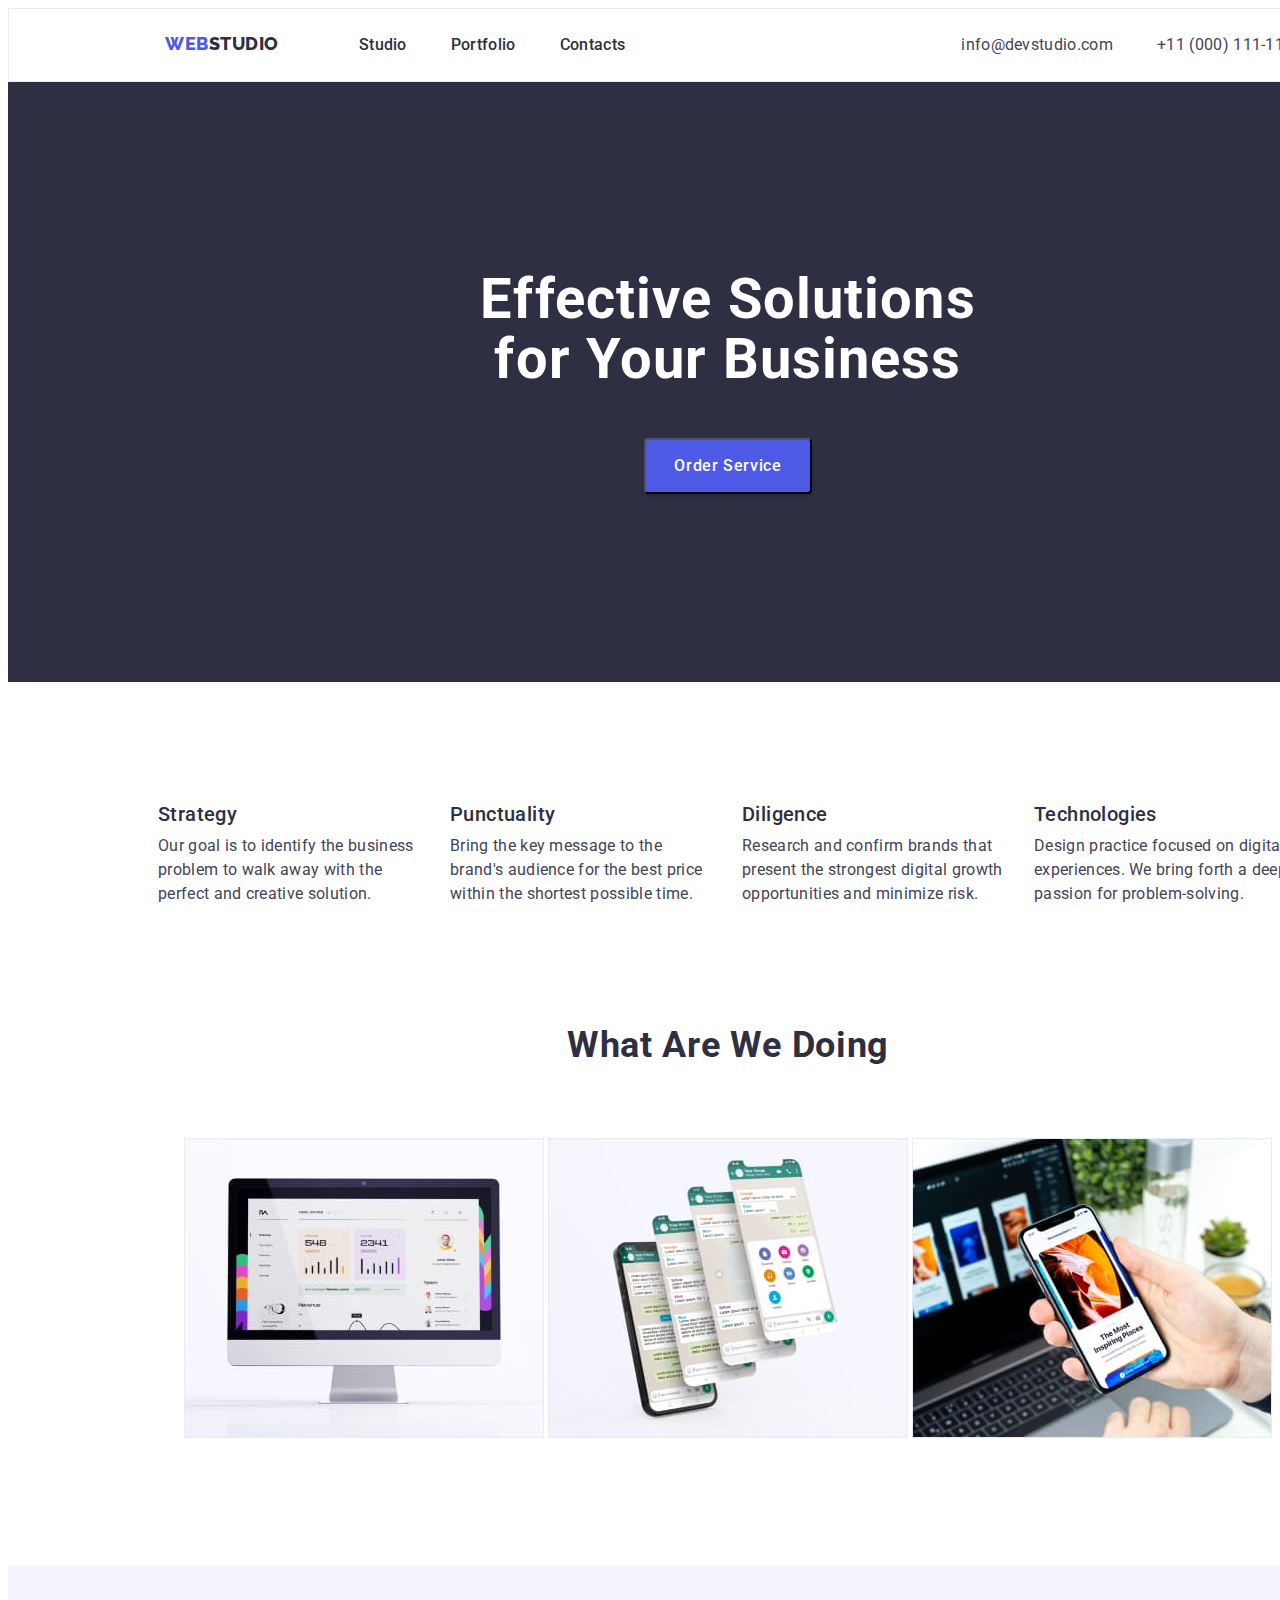
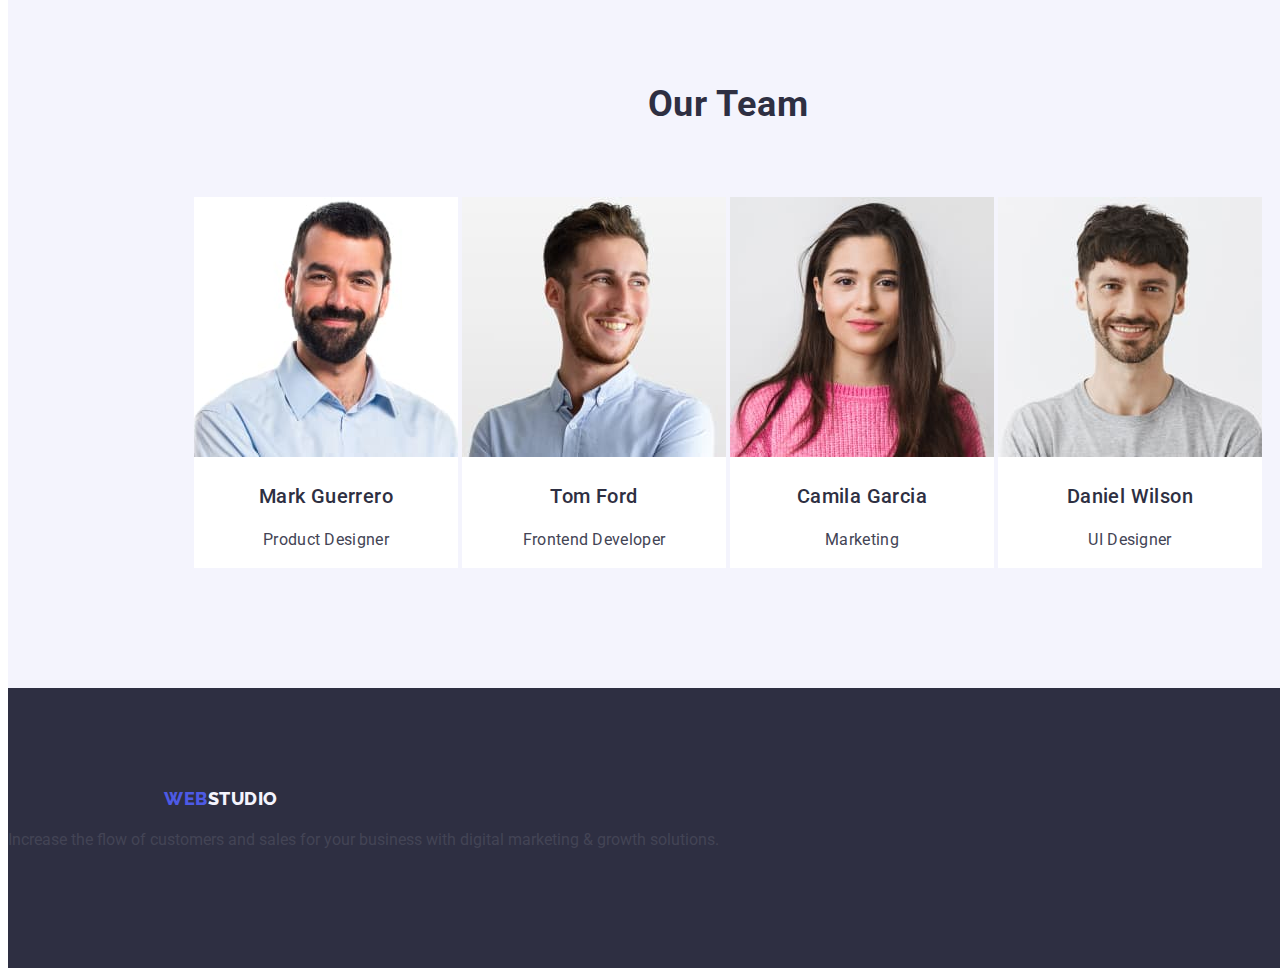
==== index.html @ de9bc17c "Initial commit" ====
<!DOCTYPE html>
<html lang="en">
  <head>
    <meta charset="UTF-8" />
    <meta http-equiv="X-UA-Compatible" content="IE=edge" />
    <meta name="viewport" content="width=device-width, initial-scale=1.0" />
    <title>Document</title>
    <link rel="stylesheet" href="./css/styles.css" />
    <link rel="preconnect" href="https://fonts.googleapis.com" />
    <link rel="preconnect" href="https://fonts.gstatic.com" crossorigin />
    <link
      href="https://fonts.googleapis.com/css2?family=Raleway:wght@800&display=swap"
      rel="stylesheet"
    />
    <link
      href="https://fonts.googleapis.com/css2?family=Roboto:wght@400;500;700;900&display=swap"
      rel="stylesheet"
    />
  </head>
  <body>
    <!-- Top line -->
    <header class="top-line">
      <nav class="navigation">
        <a href="./index.html" class="link logo"
          >Web<span class="logo-head">Studio</span></a
        >
        <ul class="site-links list">
          <li>
            <a href="./index.html" class="site-nav link">Studio</a>
          </li>
          <li>
            <a href="./portfolio.html" class="site-nav link">Portfolio</a>
          </li>
          <li><a href="" class="site-nav link">Contacts</a></li>
        </ul>
      </nav>
      <address class="contacts">
        <ul class="our-contacts list">
          <li class="our-mail">
            <a href="mailto:info@devstudio.com" class="link-cont link"
              >info@devstudio.com</a
            >
          </li>
          <li>
            <a href="tel:+110001111111" class="link-cont link"
              >+11 (000) 111-11-11</a
            >
          </li>
        </ul>
      </address>
    </header>
    <main>
      <!-- section 1 -->
      <section class="hero">
        <h1 class="hero-title">Effective Solutions for Your Business</h1>
        <button type="button" class="order-service button">
          Order Service
        </button>
      </section>

      <!-- section 2 -->
      <section class="section">
        <h2 class="section-title hide">Companiy qalities</h2>
        <ul class="list qalities">
          <li class="qality">
            <h3 class="qality-title">Strategy</h3>
            <p class="text-qalities">
              Our goal is to identify the business problem to walk away with the
              perfect and creative solution.
            </p>
          </li>
          <li class="qality">
            <h3 class="qality-title">Punctuality</h3>
            <p class="text-qalities">
              Bring the key message to the brand's audience for the best price
              within the shortest possible time.
            </p>
          </li>
          <li class="qality">
            <h3 class="qality-title">Diligence</h3>
            <p class="text-qalities">
              Research and confirm brands that present the strongest digital
              growth opportunities and minimize risk.
            </p>
          </li>
          <li class="qality">
            <h3 class="qality-title">Technologies</h3>
            <p class="text-qalities">
              Design practice focused on digital experiences. We bring forth a
              deep passion for problem-solving.
            </p>
          </li>
        </ul>
      </section>

      <!-- section 3 -->
      <section class="section">
        <h2 class="section-title">What are we doing</h2>
        <ul class="list">
          <li>
            <img
              src="./images/what-are-we-doing-monitor-image.jpg"
              alt="Some info 1"
              width="360"
            />
          </li>
          <li>
            <img
              src="./images/what-are-we-doing-app-image.jpg"
              alt="Some info 2"
              width="360"
            />
          </li>
          <li>
            <img
              src="./images/what-are-we-doing-devices-image.jpg"
              alt="Some info 3"
              width="360"
            />
          </li>
        </ul>
      </section>

      <!-- section 4 -->
      <section class="section team">
        <h2 class="section-title team-title">Our Team</h2>
        <ul class="list">
          <li class="team-list">
            <img
              src="./images/our-team-mark-guerrero.jpg"
              alt="Mark Guerrero"
              width="264"
              class="member-img"
            />
            <h3 class="member-title">Mark Guerrero</h3>
            <p class="member-desc">Product Designer</p>
          </li>
          <li class="team-list">
            <img
              src="./images/our-team-tom-ford.jpg"
              alt="Tom Ford"
              width="264"
              class="member-img"
            />
            <h3 class="member-title">Tom Ford</h3>
            <p class="member-desc">Frontend Developer</p>
          </li>
          <li class="team-list">
            <img
              src="./images/our-team-camila-garcia.jpg"
              alt="Camila Garcia"
              width="264"
              class="member-img"
            />
            <h3 class="member-title">Camila Garcia</h3>
            <p class="member-desc">Marketing</p>
          </li>
          <li class="team-list">
            <img
              src="./images/our-team-daniel-wilson.jpg"
              alt="Daniel Wilson"
              width="264"
              class="member-img"
            />
            <h3 class="member-title">Daniel Wilson</h3>
            <p class="member-desc">UI Designer</p>
          </li>
        </ul>
      </section>
    </main>

    <footer class="foot">
      <a href="./index.html" class="link logo"
        >Web<span class="logo-foot">Studio</span></a
      >
      <p class="foot-desc">
        Increase the flow of customers and sales for your business with digital
        marketing & growth solutions.
      </p>
    </footer>
  </body>
</html>
---- css/styles.css ----
:root{
    /* background */
    --bgc-main: #ffffff;
    --bgc-hero-footer: #2E2F42;
    --bgc-order-service: #4D5AE5;
    --bgc-team: #F4F4FD;
    --bgc-btn-cat: #F4F4FD;
    --bgc-btn-active: #404BBF;

    /* font-colors */
    --font-main: #434455;
    --font-logo: #4D5AE5;
    --font-nav: #2E2F42;
    --font-logo-head: #2E2F42;
    --font-logo-foot: #F4F4FD;
    --font-white: #FFFFFF;
    --font-btn-cat: #4D5AE5;

    --border-color:#E7E9FC;
}
body{
    background-color: var(--bgc-main);
    color: var(--font-main);
    font-family: 'Roboto', sans-serif;
    width: 1440px;
    line-height: 1.5;
}
.list {
    margin: 0;
    padding: 0;;
    list-style-type: none;
    display: inline-block;
}
.list > li{
    display: inline-block;
}

.navigation, .contacts{
    display: inline-block;
}
.contacts{
    font-style: normal;
    margin: 0 0 0 292px;
}

/* SITE LINKS */
.site-links{
    padding: 0;
}
.link{
    text-decoration: none;
}
.site-nav{
    color: var(--font-nav);
    font-weight: 500;
    font-size: 16px;
    letter-spacing: 0.02em;
    margin: 0 40px 0 0;
}

.site-nav:hover, .site-nav:focus{
    color: var(--bgc-btn-active);
    text-decoration: underline;
}

.our-contacts{
    padding: 0;
}

.link-cont{
    color: var(--font-main);
    font-size: 16px;
    letter-spacing: 0.02em;
}

.link-cont:hover, .link-cont:focus{
    color: var(--bgc-btn-active);
}
.our-mail{
    margin-right: 40px;
}
/* Sections */

.hero{
    background-color: var(--bgc-hero-footer);
    text-align: center;
    height: 600px;
}
.hero-title{
    margin: auto;
    padding: 188px 0 0 0;
    color: var(--font-white);
    font-weight: 700;
    font-size: 56px;
    line-height: 1.07;
    text-align: center;
    letter-spacing: 0.02em;
    width: 540px;
}

.button{
    cursor: pointer;
    border-radius: 4px;
}

.order-service{
    margin: 48px 0 0 0;
    width: 168px;
    height: 56px;
    color: var(--font-white);
    font-family: 'Roboto', sans-serif;
    font-weight: 500;
    font-size: 16px;
    line-height: 1.5;
    letter-spacing: 0.04em;
    background: var(--bgc-order-service);
    box-shadow: 0px 4px 4px rgba(0, 0, 0, 0.15);
    cursor: pointer;
}

.order-service:hover,
.order-service:focus{
    background: var(--bgc-btn-active);
}

.section{
    align-items: center;
    text-align: center;
    margin-top: 120px;
}
.section-title{
    color: var(--font-nav);
    font-weight: 700;
    font-size: 36px;
    line-height: 1.11;
    text-align: center;
    letter-spacing: 0.02em;
    text-transform: capitalize;
    margin: 0 0 72px 0;
}
.qalities {
    padding: 0;
    margin: 0;
    width: 1128;
}

.qality {
    text-align: left;
    width: 264px;
    margin: 0;
    padding: 0;
    padding-right: 24px;
}
.qality:last-child{
    padding-right: 0;
    margin-right: 0;
}
.qality-title{
    margin: 0;
    font-weight: 500;
    font-size: 20px;
    line-height: 1.2;
    letter-spacing: 0.02em;
    color: var(--font-nav);
}
.text-qalities{
    margin: 8px 0 0 0;
    padding: 0;
    font-size: 16px;
    line-height: 24px;
    letter-spacing: 0.02em;
}


/* Logo */
.logo{
    margin: 24px 76px 24px 156px;
    padding: 0;
    text-transform: uppercase;
    font-family: 'Raleway', sans-serif;
    font-weight: 800;
    font-size: 18px;
    line-height: 1.17;
    letter-spacing: 0.03em;
    color: var(--font-logo);
}
.logo-head{
    color: var(--font-logo-head);
}
.logo-foot{
    color: var(--font-logo-foot);
}

.top-line{
    border: 1px solid var(--border-color);
    padding: 24px 0 24px 0;
}

/* Members */
.team{
    background-color: var(--bgc-team);
    padding: 0 0 120px 0;
}
.team-title{
    padding-top: 120px;
}
.team-list{
    background-color: var(--font-white);
}

.member-title{
    font-weight: 500;
    font-size: 20px;
    line-height: 1.2;
    text-align: center;
    letter-spacing: 0.02em;
    color: var(--font-nav);
}
.member-desc{
    font-size: 16px;
    text-align: center;
    letter-spacing: 0.02em;
}

/* footer */

.foot {
    padding: 100px 0 100px 0;
    background-color: var(--bgc-hero-footer);
}

.foot > .logo
{
    margin-top: 100px;
}
.foot-text{
    margin: 16px 0 0 156px;
    width: 264px;
    font-size: 16px;
    letter-spacing: 0.02em;
    color: var(--font-logo-foot);
}


/* FOR Hiden */
.hide {
    font-weight: 500;
    font-size: 20px;
    line-height: 1.2;
    letter-spacing: 0.02em;
    color: var(--font-nav);
    height: 0px;
    margin: 0;
    padding: 0;
    visibility: hidden;
}


/* PAGE PORTFOLIO */
.filters{
    margin-top: 96px;
}

.applications{
    margin-top: 72px;
}
.cat-button {
    font-family: "Roboto", sans-serif;
    font-weight: 500;
    font-size: 16px;
    line-height: 1.5;
    letter-spacing: 0.04em;
    color: var(--font-btn-cat);
    background: var(--bgc-btn-cat);
    padding: 12px 24px 12px 24px;
    border: 1px solid var(--border-color);
}
.cat-button:hover,
.cat-button:focus,
.cat-button:active {
    color: var(--font-white);
    background: var(--bgc-btn-active);
    box-shadow: 0px 3px 1px rgba(0, 0, 0, 0.1), 0px 2px 1px rgba(0, 0, 0, 0.08), 0px 2px 2px rgba(0, 0, 0, 0.12);
}

.app-title {
    color: var(--font-nav);
    font-weight: 500;
    font-size: 20px;
    line-height: 1.2;
    padding: 32px 0 0 16px;
    letter-spacing: 0.02em;
    margin: 0;
}

.app-text {
    color: var(--font-main);
    padding: 8px 0 32px 16px;
    margin: 0;
    font-size: 16px;
    line-height: 1.5;
    letter-spacing: 0.02em;
}

.app-list {
    padding: 0;
    margin: 0 24px 48px 0;
    text-align: left;
    border: 1px solid var(--border-color);
}

.app-list:nth-child(3n) {
    margin-right: 0;
}

.filter-list {
    margin-right: 24px;
}

.filter-list:last-child {
    margin-right: 0;
}
/* 







} */
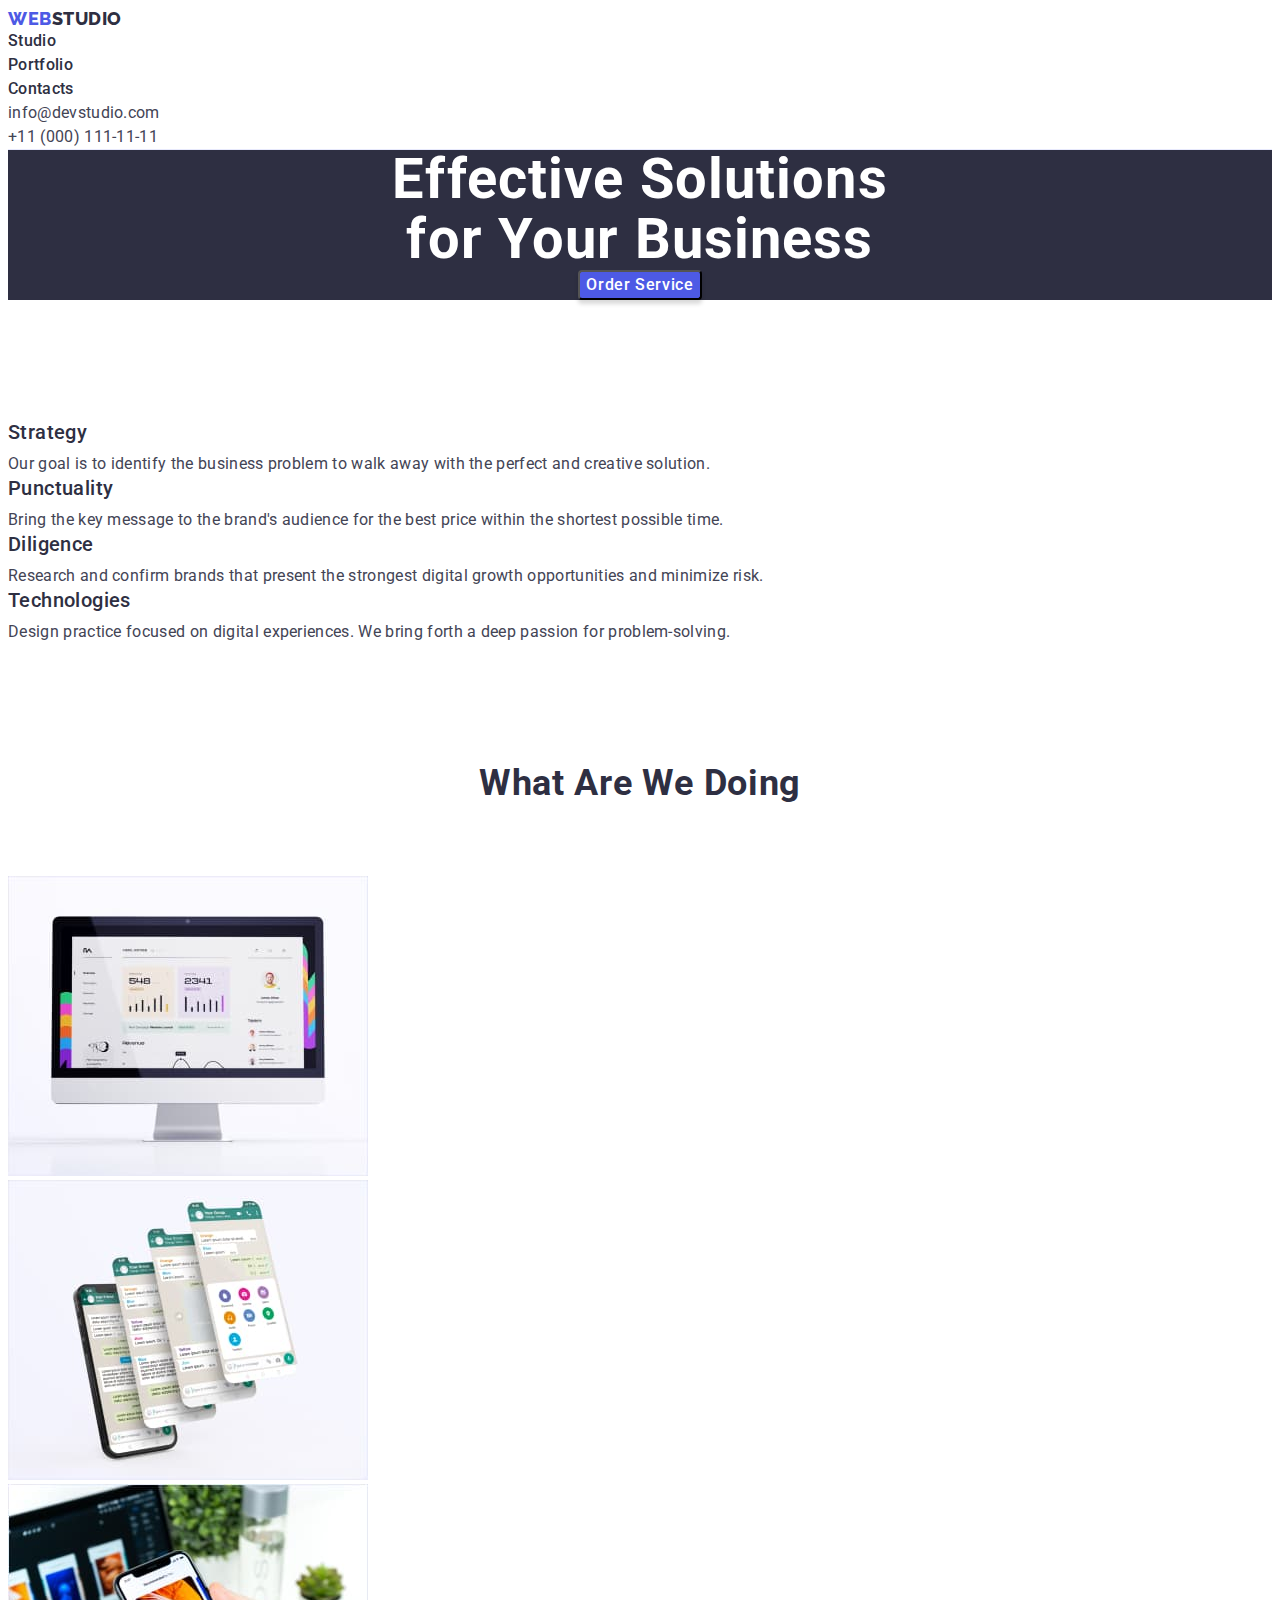
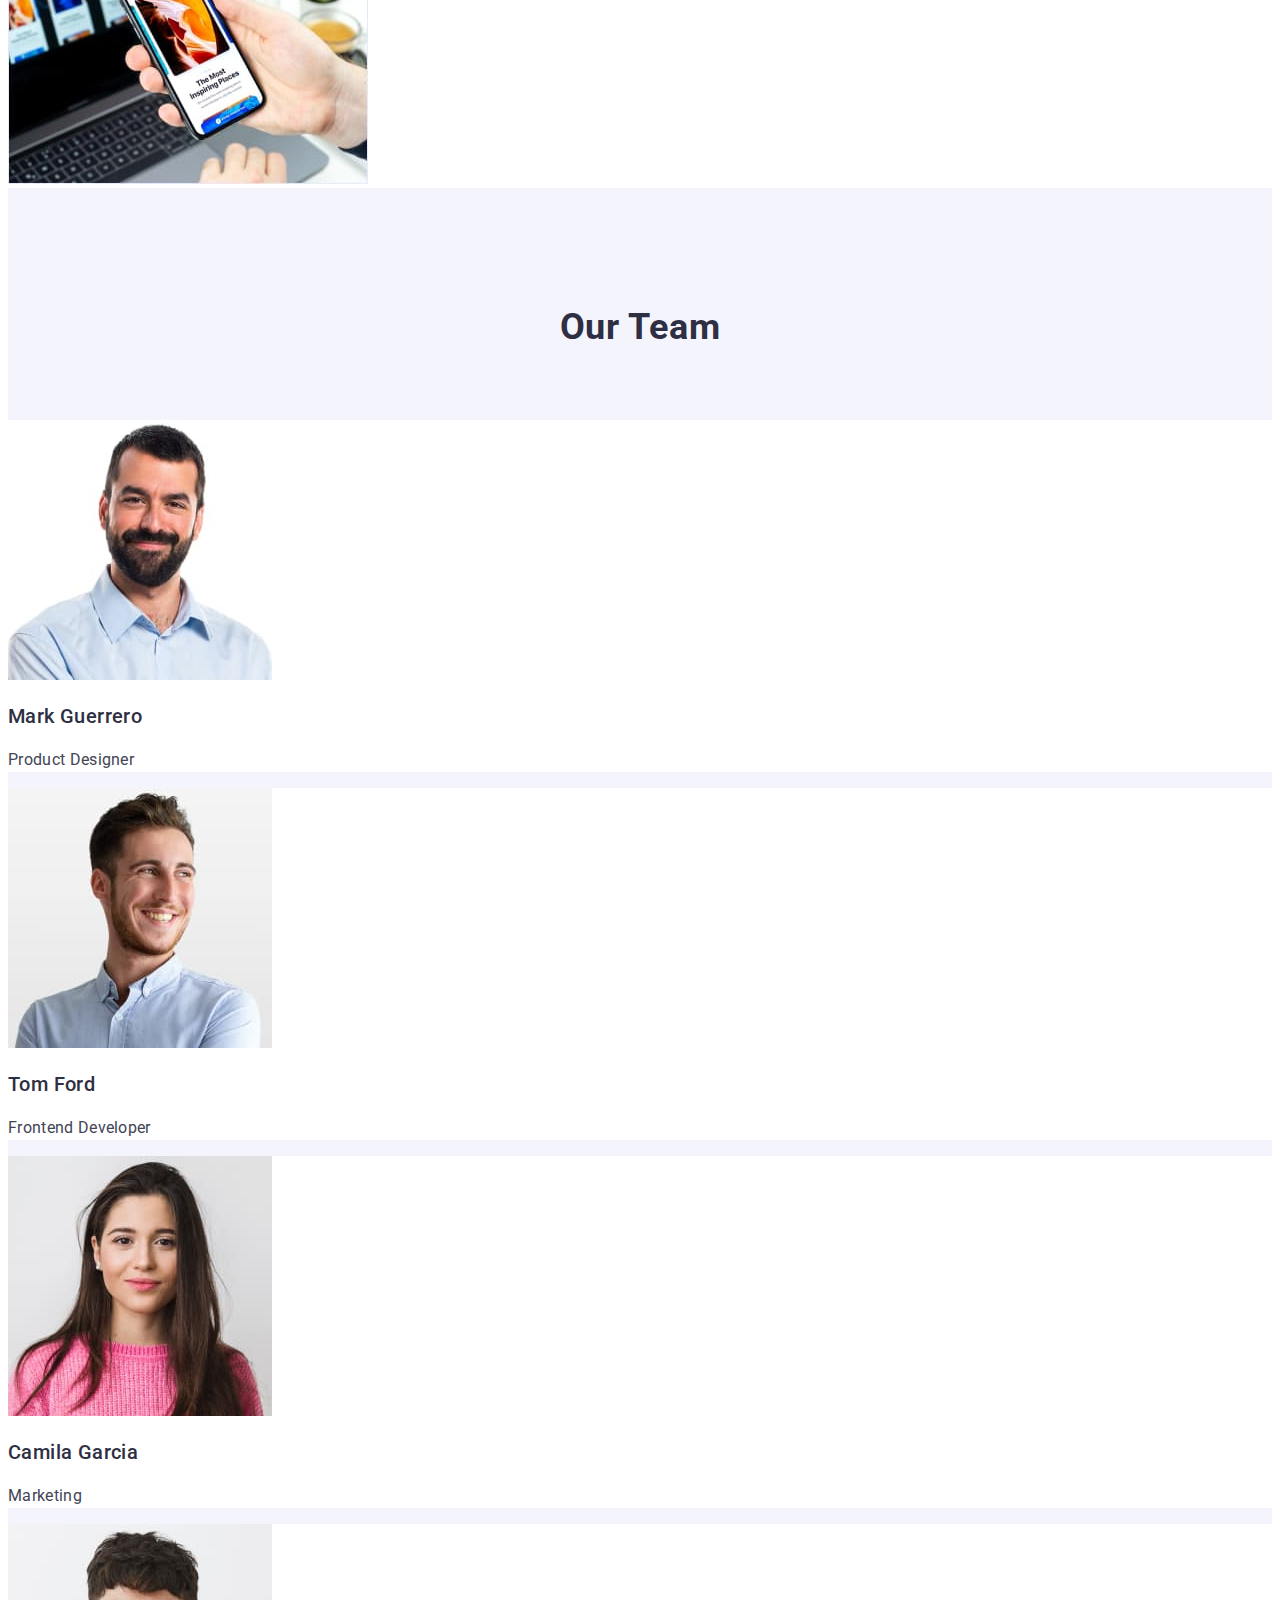
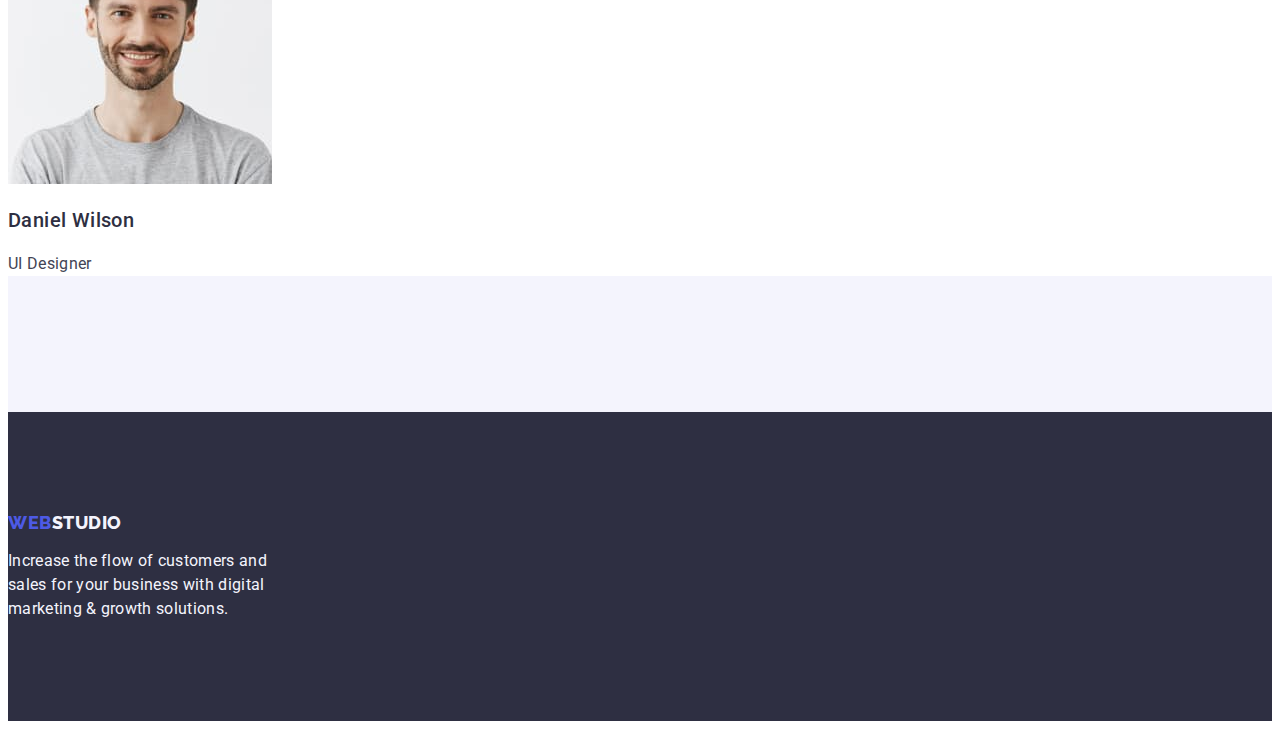
==== commit 37775a3e: "restart" ====
--- a/index.html
+++ b/index.html
@@ -173,7 +173,7 @@
       <a href="./index.html" class="link logo"
         >Web<span class="logo-foot">Studio</span></a
       >
-      <p class="foot-desc">
+      <p class="foot-text">
         Increase the flow of customers and sales for your business with digital
         marketing & growth solutions.
       </p>
--- a/css/styles.css
+++ b/css/styles.css
@@ -22,25 +22,15 @@
     background-color: var(--bgc-main);
     color: var(--font-main);
     font-family: 'Roboto', sans-serif;
-    width: 1440px;
-    line-height: 1.5;
 }
 .list {
     margin: 0;
     padding: 0;;
     list-style-type: none;
-    display: inline-block;
-}
-.list > li{
-    display: inline-block;
-}
-
-.navigation, .contacts{
-    display: inline-block;
-}
+}
+
 .contacts{
     font-style: normal;
-    margin: 0 0 0 292px;
 }
 
 /* SITE LINKS */
@@ -55,12 +45,12 @@
     font-weight: 500;
     font-size: 16px;
     letter-spacing: 0.02em;
+    line-height: 1.5;
     margin: 0 40px 0 0;
 }
 
 .site-nav:hover, .site-nav:focus{
     color: var(--bgc-btn-active);
-    text-decoration: underline;
 }
 
 .our-contacts{
@@ -70,32 +60,28 @@
 .link-cont{
     color: var(--font-main);
     font-size: 16px;
+    line-height: 1.5;
     letter-spacing: 0.02em;
 }
 
 .link-cont:hover, .link-cont:focus{
     color: var(--bgc-btn-active);
 }
-.our-mail{
-    margin-right: 40px;
-}
+
 /* Sections */
 
 .hero{
+    text-align: center;
     background-color: var(--bgc-hero-footer);
-    text-align: center;
-    height: 600px;
 }
 .hero-title{
     margin: auto;
-    padding: 188px 0 0 0;
     color: var(--font-white);
     font-weight: 700;
     font-size: 56px;
     line-height: 1.07;
-    text-align: center;
-    letter-spacing: 0.02em;
-    width: 540px;
+    letter-spacing: 0.02em;
+    width: 496px;
 }
 
 .button{
@@ -104,9 +90,6 @@
 }
 
 .order-service{
-    margin: 48px 0 0 0;
-    width: 168px;
-    height: 56px;
     color: var(--font-white);
     font-family: 'Roboto', sans-serif;
     font-weight: 500;
@@ -124,16 +107,15 @@
 }
 
 .section{
-    align-items: center;
+    padding: 120px 0 0 0;
+}
+
+.section-title{
     text-align: center;
-    margin-top: 120px;
-}
-.section-title{
     color: var(--font-nav);
     font-weight: 700;
     font-size: 36px;
     line-height: 1.11;
-    text-align: center;
     letter-spacing: 0.02em;
     text-transform: capitalize;
     margin: 0 0 72px 0;
@@ -141,15 +123,11 @@
 .qalities {
     padding: 0;
     margin: 0;
-    width: 1128;
 }
 
 .qality {
-    text-align: left;
-    width: 264px;
-    margin: 0;
-    padding: 0;
-    padding-right: 24px;
+    margin: 0;
+    padding: 0;
 }
 .qality:last-child{
     padding-right: 0;
@@ -167,14 +145,13 @@
     margin: 8px 0 0 0;
     padding: 0;
     font-size: 16px;
-    line-height: 24px;
+    line-height: 1.5;
     letter-spacing: 0.02em;
 }
 
 
 /* Logo */
 .logo{
-    margin: 24px 76px 24px 156px;
     padding: 0;
     text-transform: uppercase;
     font-family: 'Raleway', sans-serif;
@@ -192,18 +169,15 @@
 }
 
 .top-line{
-    border: 1px solid var(--border-color);
-    padding: 24px 0 24px 0;
+    border-bottom: 1px solid var(--border-color);
 }
 
 /* Members */
 .team{
+    padding: 120px 0 120px 0;
     background-color: var(--bgc-team);
-    padding: 0 0 120px 0;
-}
-.team-title{
-    padding-top: 120px;
-}
+}
+
 .team-list{
     background-color: var(--font-white);
 }
@@ -212,14 +186,13 @@
     font-weight: 500;
     font-size: 20px;
     line-height: 1.2;
-    text-align: center;
     letter-spacing: 0.02em;
     color: var(--font-nav);
 }
 .member-desc{
     font-size: 16px;
-    text-align: center;
-    letter-spacing: 0.02em;
+    letter-spacing: 0.02em;
+    line-height: 1.5;
 }
 
 /* footer */
@@ -229,14 +202,11 @@
     background-color: var(--bgc-hero-footer);
 }
 
-.foot > .logo
-{
-    margin-top: 100px;
-}
 .foot-text{
-    margin: 16px 0 0 156px;
+    margin: 16px 0 0 0;
     width: 264px;
     font-size: 16px;
+    line-height: 1.5;
     letter-spacing: 0.02em;
     color: var(--font-logo-foot);
 }
@@ -258,7 +228,7 @@
 
 /* PAGE PORTFOLIO */
 .filters{
-    margin-top: 96px;
+    padding: 96px 0 120px 0;
 }
 
 .applications{
@@ -288,14 +258,14 @@
     font-weight: 500;
     font-size: 20px;
     line-height: 1.2;
-    padding: 32px 0 0 16px;
+    margin: 32px 0 0 16px;
     letter-spacing: 0.02em;
     margin: 0;
 }
 
 .app-text {
     color: var(--font-main);
-    padding: 8px 0 32px 16px;
+    margin: 8px 0 0 16px;
     margin: 0;
     font-size: 16px;
     line-height: 1.5;
@@ -304,9 +274,7 @@
 
 .app-list {
     padding: 0;
-    margin: 0 24px 48px 0;
     text-align: left;
-    border: 1px solid var(--border-color);
 }
 
 .app-list:nth-child(3n) {
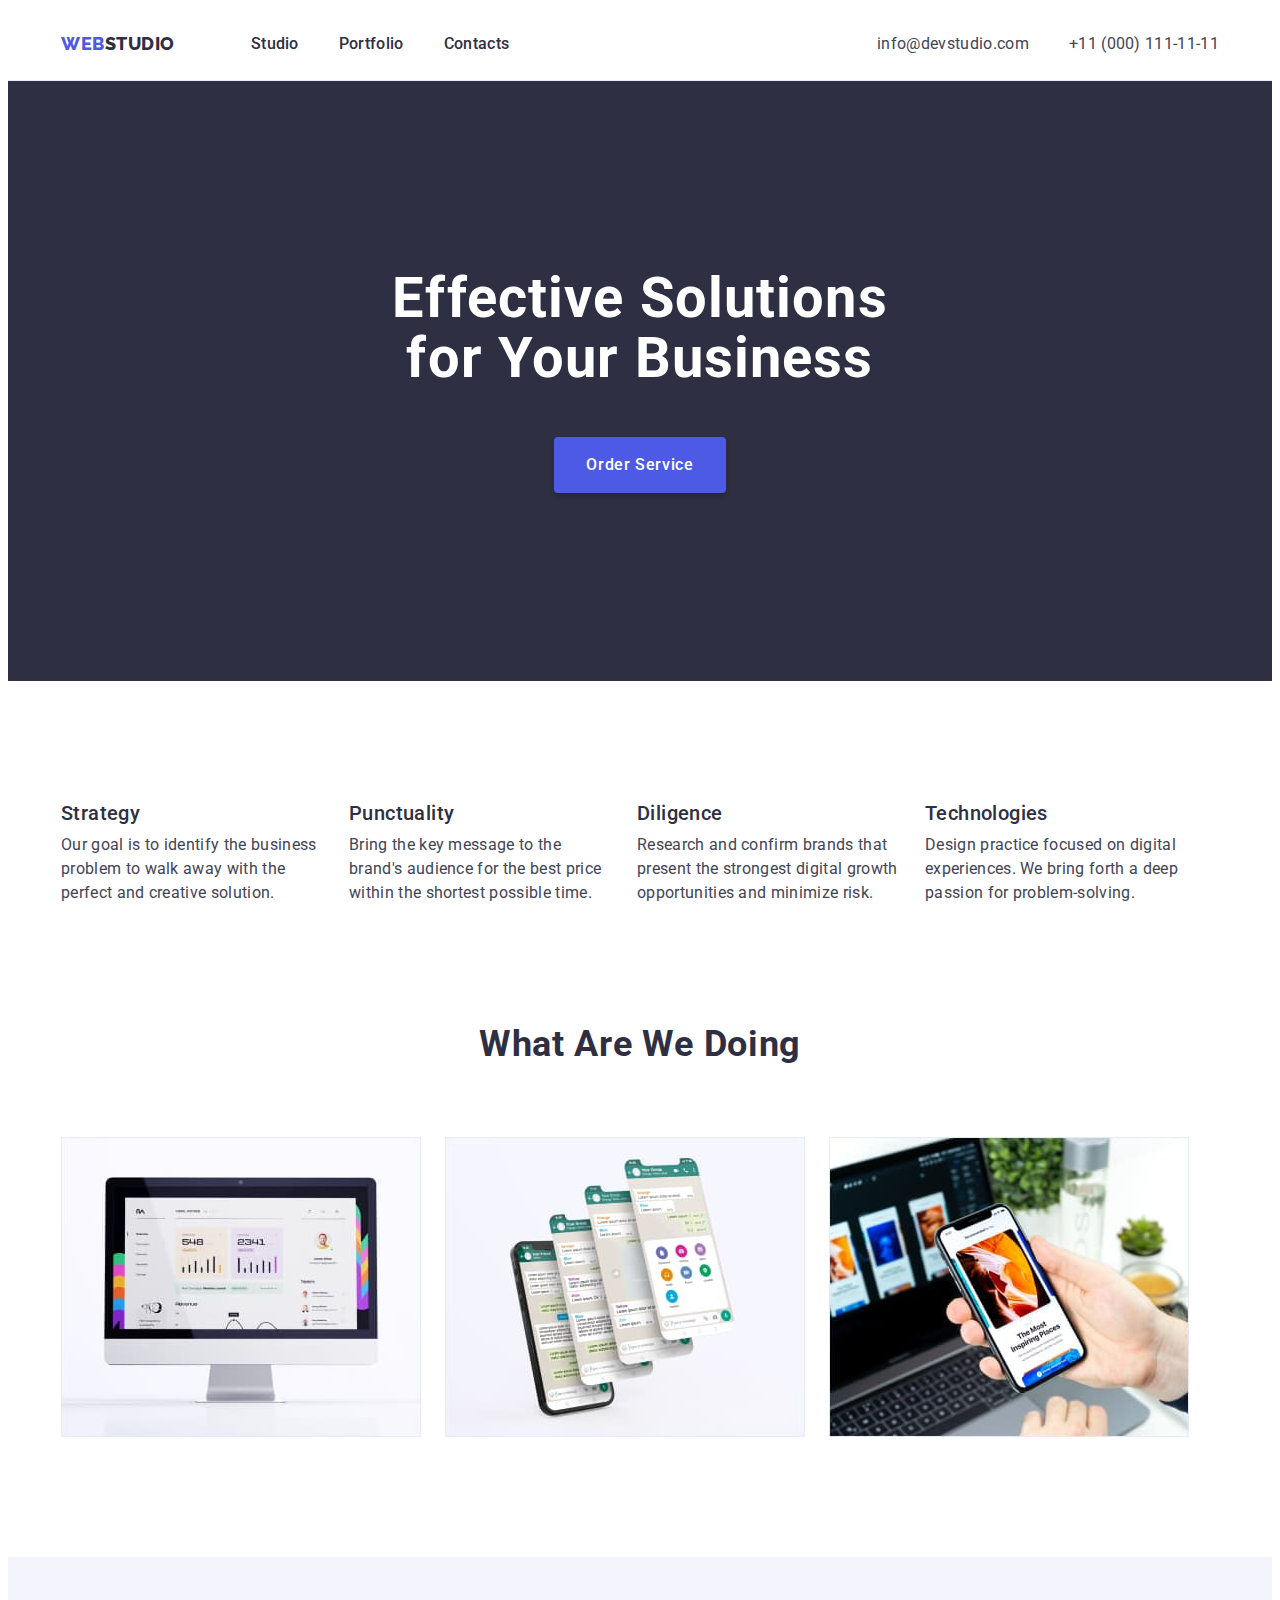
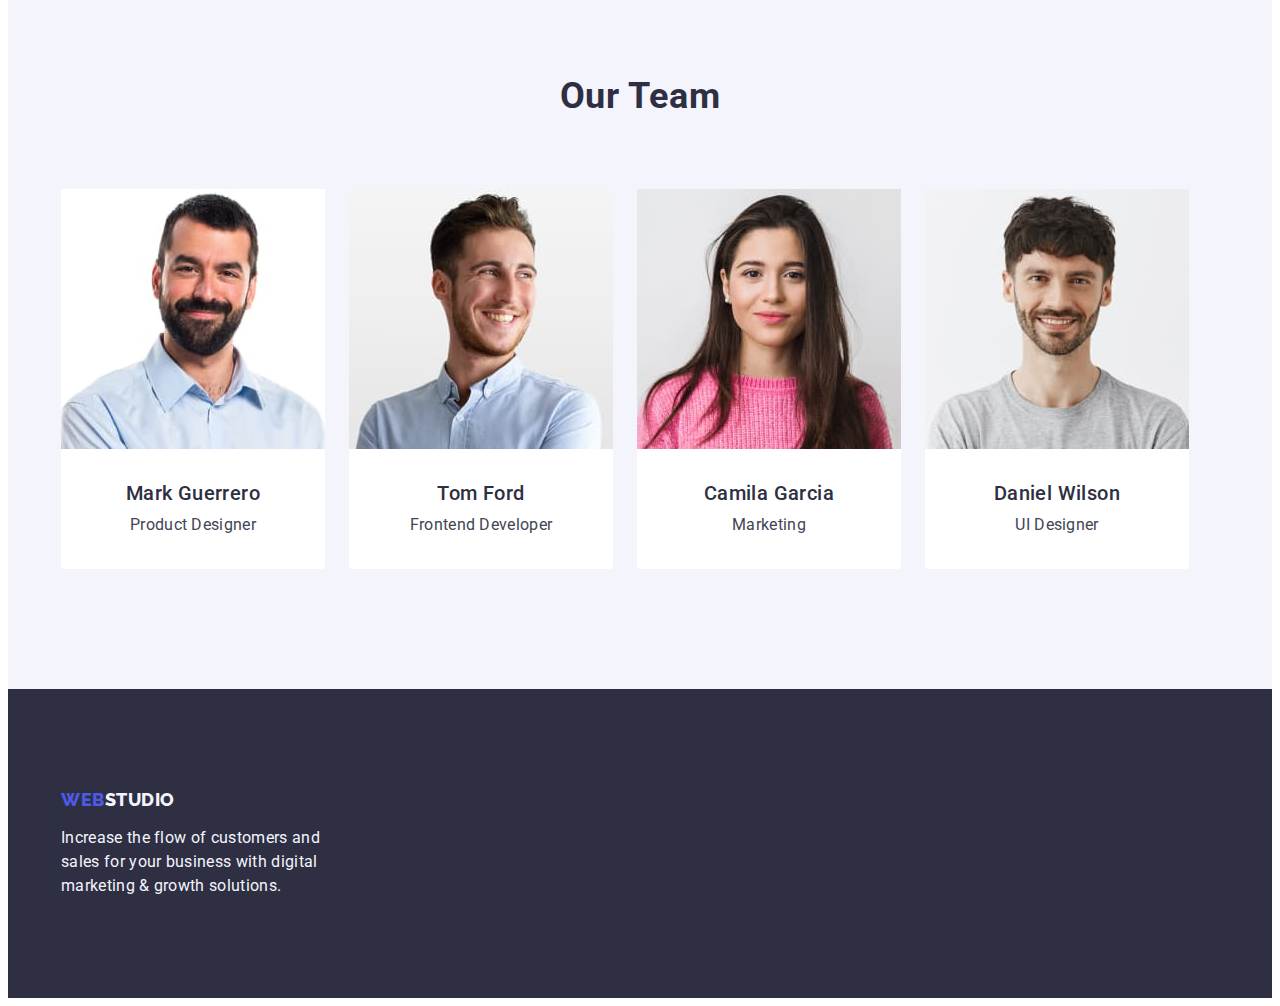
==== commit 4b81b933: "finish" ====
--- a/index.html
+++ b/index.html
@@ -5,7 +5,6 @@
     <meta http-equiv="X-UA-Compatible" content="IE=edge" />
     <meta name="viewport" content="width=device-width, initial-scale=1.0" />
     <title>Document</title>
-    <link rel="stylesheet" href="./css/styles.css" />
     <link rel="preconnect" href="https://fonts.googleapis.com" />
     <link rel="preconnect" href="https://fonts.gstatic.com" crossorigin />
     <link
@@ -16,167 +15,200 @@
       href="https://fonts.googleapis.com/css2?family=Roboto:wght@400;500;700;900&display=swap"
       rel="stylesheet"
     />
+    <link
+      rel="stylesheet"
+      href="https://cdnjs.cloudflare.com/ajax/libs/modern-normalize/1.1.0/modern-normalize.min.css"
+      integrity="sha512-wpPYUAdjBVSE4KJnH1VR1HeZfpl1ub8YT/NKx4PuQ5NmX2tKuGu6U/JRp5y+Y8XG2tV+wKQpNHVUX03MfMFn9Q=="
+      crossorigin="anonymous"
+      referrerpolicy="no-referrer"
+    />
+    <link rel="stylesheet" href="./css/styles.css" />
   </head>
   <body>
     <!-- Top line -->
-    <header class="top-line">
-      <nav class="navigation">
-        <a href="./index.html" class="link logo"
-          >Web<span class="logo-head">Studio</span></a
-        >
-        <ul class="site-links list">
-          <li>
-            <a href="./index.html" class="site-nav link">Studio</a>
-          </li>
-          <li>
-            <a href="./portfolio.html" class="site-nav link">Portfolio</a>
-          </li>
-          <li><a href="" class="site-nav link">Contacts</a></li>
-        </ul>
-      </nav>
-      <address class="contacts">
-        <ul class="our-contacts list">
-          <li class="our-mail">
-            <a href="mailto:info@devstudio.com" class="link-cont link"
-              >info@devstudio.com</a
-            >
-          </li>
-          <li>
-            <a href="tel:+110001111111" class="link-cont link"
-              >+11 (000) 111-11-11</a
-            >
-          </li>
-        </ul>
-      </address>
+    <header class="header">
+      <div class="head-cont container">
+        <nav class="navigation">
+          <a href="./index.html" class="link logo"
+            >Web<span class="logo-head">Studio</span></a
+          >
+          <ul class="site-links list">
+            <li class="site-link">
+              <a href="./index.html" class="site-nav link">Studio</a>
+            </li>
+            <li class="site-link">
+              <a href="./portfolio.html" class="site-nav link">Portfolio</a>
+            </li>
+            <li class="site-link">
+              <a href="" class="site-nav link">Contacts</a>
+            </li>
+          </ul>
+        </nav>
+        <address class="contacts">
+          <ul class="our-contacts list">
+            <li class="site-link">
+              <a href="mailto:info@devstudio.com" class="link-cont link"
+                >info@devstudio.com</a
+              >
+            </li>
+            <li class="site-link">
+              <a href="tel:+110001111111" class="link-cont link"
+                >+11 (000) 111-11-11</a
+              >
+            </li>
+          </ul>
+        </address>
+      </div>
     </header>
     <main>
       <!-- section 1 -->
       <section class="hero">
-        <h1 class="hero-title">Effective Solutions for Your Business</h1>
-        <button type="button" class="order-service button">
-          Order Service
-        </button>
+        <div class="container">
+          <h1 class="hero-title">Effective Solutions for Your Business</h1>
+          <button type="button" class="order-service button">
+            Order Service
+          </button>
+        </div>
       </section>
 
       <!-- section 2 -->
       <section class="section">
-        <h2 class="section-title hide">Companiy qalities</h2>
-        <ul class="list qalities">
-          <li class="qality">
-            <h3 class="qality-title">Strategy</h3>
-            <p class="text-qalities">
-              Our goal is to identify the business problem to walk away with the
-              perfect and creative solution.
-            </p>
-          </li>
-          <li class="qality">
-            <h3 class="qality-title">Punctuality</h3>
-            <p class="text-qalities">
-              Bring the key message to the brand's audience for the best price
-              within the shortest possible time.
-            </p>
-          </li>
-          <li class="qality">
-            <h3 class="qality-title">Diligence</h3>
-            <p class="text-qalities">
-              Research and confirm brands that present the strongest digital
-              growth opportunities and minimize risk.
-            </p>
-          </li>
-          <li class="qality">
-            <h3 class="qality-title">Technologies</h3>
-            <p class="text-qalities">
-              Design practice focused on digital experiences. We bring forth a
-              deep passion for problem-solving.
-            </p>
-          </li>
-        </ul>
+        <div class="container">
+          <h2 class="section-title hide">Companiy qalities</h2>
+          <ul class="list qalities">
+            <li class="qality">
+              <h3 class="qality-title">Strategy</h3>
+              <p class="text-qalities">
+                Our goal is to identify the business problem to walk away with
+                the perfect and creative solution.
+              </p>
+            </li>
+            <li class="qality">
+              <h3 class="qality-title">Punctuality</h3>
+              <p class="text-qalities">
+                Bring the key message to the brand's audience for the best price
+                within the shortest possible time.
+              </p>
+            </li>
+            <li class="qality">
+              <h3 class="qality-title">Diligence</h3>
+              <p class="text-qalities">
+                Research and confirm brands that present the strongest digital
+                growth opportunities and minimize risk.
+              </p>
+            </li>
+            <li class="qality">
+              <h3 class="qality-title">Technologies</h3>
+              <p class="text-qalities">
+                Design practice focused on digital experiences. We bring forth a
+                deep passion for problem-solving.
+              </p>
+            </li>
+          </ul>
+        </div>
       </section>
 
       <!-- section 3 -->
       <section class="section">
-        <h2 class="section-title">What are we doing</h2>
-        <ul class="list">
-          <li>
-            <img
-              src="./images/what-are-we-doing-monitor-image.jpg"
-              alt="Some info 1"
-              width="360"
-            />
-          </li>
-          <li>
-            <img
-              src="./images/what-are-we-doing-app-image.jpg"
-              alt="Some info 2"
-              width="360"
-            />
-          </li>
-          <li>
-            <img
-              src="./images/what-are-we-doing-devices-image.jpg"
-              alt="Some info 3"
-              width="360"
-            />
-          </li>
-        </ul>
+        <div class="container">
+          <h2 class="section-title">What are we doing</h2>
+          <ul class="list doing">
+            <li class="doing-list">
+              <img
+                src="./images/what-are-we-doing-monitor-image.jpg"
+                alt="Some info 1"
+                width="360"
+                class="img-block"
+              />
+            </li>
+            <li class="doing-list">
+              <img
+                src="./images/what-are-we-doing-app-image.jpg"
+                alt="Some info 2"
+                width="360"
+                class="img-block"
+              />
+            </li>
+            <li class="doing-list">
+              <img
+                src="./images/what-are-we-doing-devices-image.jpg"
+                alt="Some info 3"
+                width="360"
+                class="img-block"
+              />
+            </li>
+          </ul>
+        </div>
       </section>
 
       <!-- section 4 -->
       <section class="section team">
-        <h2 class="section-title team-title">Our Team</h2>
-        <ul class="list">
-          <li class="team-list">
-            <img
-              src="./images/our-team-mark-guerrero.jpg"
-              alt="Mark Guerrero"
-              width="264"
-              class="member-img"
-            />
-            <h3 class="member-title">Mark Guerrero</h3>
-            <p class="member-desc">Product Designer</p>
-          </li>
-          <li class="team-list">
-            <img
-              src="./images/our-team-tom-ford.jpg"
-              alt="Tom Ford"
-              width="264"
-              class="member-img"
-            />
-            <h3 class="member-title">Tom Ford</h3>
-            <p class="member-desc">Frontend Developer</p>
-          </li>
-          <li class="team-list">
-            <img
-              src="./images/our-team-camila-garcia.jpg"
-              alt="Camila Garcia"
-              width="264"
-              class="member-img"
-            />
-            <h3 class="member-title">Camila Garcia</h3>
-            <p class="member-desc">Marketing</p>
-          </li>
-          <li class="team-list">
-            <img
-              src="./images/our-team-daniel-wilson.jpg"
-              alt="Daniel Wilson"
-              width="264"
-              class="member-img"
-            />
-            <h3 class="member-title">Daniel Wilson</h3>
-            <p class="member-desc">UI Designer</p>
-          </li>
-        </ul>
+        <div class="container">
+          <h2 class="section-title team-title">Our Team</h2>
+          <ul class="list team-list">
+            <li class="member">
+              <img
+                src="./images/team/our-team-mark-guerrero.jpg"
+                alt="Mark Guerrero"
+                width="264"
+                class="img-block"
+              />
+              <div class="member-con">
+                <h3 class="member-title">Mark Guerrero</h3>
+                <p class="member-desc">Product Designer</p>
+              </div>
+            </li>
+            <li class="member">
+              <img
+                src="./images/team/our-team-tom-ford.jpg"
+                alt="Tom Ford"
+                width="264"
+                class="img-block"
+              />
+              <div class="member-con">
+                <h3 class="member-title">Tom Ford</h3>
+                <p class="member-desc">Frontend Developer</p>
+              </div>
+            </li>
+            <li class="member">
+              <img
+                src="./images/team/our-team-camila-garcia.jpg"
+                alt="Camila Garcia"
+                width="264"
+                class="img-block"
+              />
+              <div class="member-con">
+                <h3 class="member-title">Camila Garcia</h3>
+                <p class="member-desc">Marketing</p>
+              </div>
+            </li>
+            <li class="member">
+              <img
+                src="./images/team/our-team-daniel-wilson.jpg"
+                alt="Daniel Wilson"
+                width="264"
+                class="img-block"
+              />
+              <div class="member-con">
+                <h3 class="member-title">Daniel Wilson</h3>
+                <p class="member-desc">UI Designer</p>
+              </div>
+            </li>
+          </ul>
+        </div>
       </section>
     </main>
 
     <footer class="foot">
-      <a href="./index.html" class="link logo"
-        >Web<span class="logo-foot">Studio</span></a
-      >
-      <p class="foot-text">
-        Increase the flow of customers and sales for your business with digital
-        marketing & growth solutions.
-      </p>
+      <div class="container">
+        <a href="./index.html" class="link logo"
+          >Web<span class="logo-foot">Studio</span></a
+        >
+        <p class="foot-text">
+          Increase the flow of customers and sales for your business with
+          digital marketing & growth solutions.
+        </p>
+      </div>
     </footer>
   </body>
 </html>
--- a/css/styles.css
+++ b/css/styles.css
@@ -18,6 +18,11 @@
 
     --border-color:#E7E9FC;
 }
+/**
+  |============================
+  | Base classes
+  |============================
+*/
 body{
     background-color: var(--bgc-main);
     color: var(--font-main);
@@ -29,24 +34,66 @@
     list-style-type: none;
 }
 
-.contacts{
-    font-style: normal;
-}
-
-/* SITE LINKS */
 .site-links{
     padding: 0;
+    display: inherit;
+    margin-left: 76px;
 }
 .link{
     text-decoration: none;
 }
-.site-nav{
-    color: var(--font-nav);
-    font-weight: 500;
-    font-size: 16px;
-    letter-spacing: 0.02em;
-    line-height: 1.5;
-    margin: 0 40px 0 0;
+
+.button {
+    cursor: pointer;
+    border-radius: 4px;
+}
+
+.container{
+    width: 1158px;
+    padding-left: 15px;
+    padding-right: 15px;
+    margin-left: auto;
+    margin-right: auto;
+}
+
+.img-block{
+    display: block;
+}
+
+/**
+  |============================
+  | HEADER (navigations)
+  |============================
+*/
+
+.header {
+    border-bottom: 1px solid var(--border-color);
+}
+.head-cont{
+    display: flex;
+}
+.navigation{
+    display: inherit;
+    align-items: center;
+}
+.site-link:not(:last-child){
+    margin-right: 40px;
+}
+
+.site-nav {
+    display: block;
+    margin: 0;
+    padding-top: 24px;
+    padding-bottom: 24px;
+    color: var(--font-nav);
+    font-weight: 500;
+    font-size: 16px;
+    letter-spacing: 0.02em;
+    line-height: 1.5;
+}
+.contacts {
+    font-style: normal;
+    margin-left: auto;
 }
 
 .site-nav:hover, .site-nav:focus{
@@ -55,27 +102,43 @@
 
 .our-contacts{
     padding: 0;
+    display: flex;
 }
 
 .link-cont{
+    display: block;
+    padding-top: 24px;
+    padding-bottom: 24px;
     color: var(--font-main);
     font-size: 16px;
     line-height: 1.5;
     letter-spacing: 0.02em;
+    padding-top: 24px;
 }
 
 .link-cont:hover, .link-cont:focus{
     color: var(--bgc-btn-active);
 }
 
-/* Sections */
-
+/**
+  |============================
+  | MAIN (sections)
+  |============================
+*/
+/* hero */
 .hero{
     text-align: center;
     background-color: var(--bgc-hero-footer);
+    padding-top: 188px;
+    padding-bottom: 188px;
+
 }
 .hero-title{
-    margin: auto;
+    padding: 0;
+    margin-left: auto;
+    margin-right: auto;
+    margin-top: 0;
+    margin-bottom: 0;
     color: var(--font-white);
     font-weight: 700;
     font-size: 56px;
@@ -84,12 +147,10 @@
     width: 496px;
 }
 
-.button{
-    cursor: pointer;
-    border-radius: 4px;
-}
-
 .order-service{
+    margin: 0;
+    padding: 16px 32px;
+    margin-top: 48px;
     color: var(--font-white);
     font-family: 'Roboto', sans-serif;
     font-weight: 500;
@@ -97,6 +158,7 @@
     line-height: 1.5;
     letter-spacing: 0.04em;
     background: var(--bgc-order-service);
+    border: none;
     box-shadow: 0px 4px 4px rgba(0, 0, 0, 0.15);
     cursor: pointer;
 }
@@ -106,8 +168,9 @@
     background: var(--bgc-btn-active);
 }
 
-.section{
-    padding: 120px 0 0 0;
+/* sections */
+.section{    
+    margin-top: 120px;
 }
 
 .section-title{
@@ -121,16 +184,18 @@
     margin: 0 0 72px 0;
 }
 .qalities {
+    display: flex;
     padding: 0;
     margin: 0;
 }
 
 .qality {
-    margin: 0;
-    padding: 0;
+    width: 264px;
+    margin: 0;
+    padding: 0;
+    margin-right: 24px;
 }
 .qality:last-child{
-    padding-right: 0;
     margin-right: 0;
 }
 .qality-title{
@@ -149,9 +214,66 @@
     letter-spacing: 0.02em;
 }
 
-
-/* Logo */
+/* Doing */
+.doing{
+    display: flex;
+}
+.doing-list:not(:last-child){
+    margin-right: 24px;
+}
+
+/* Members */
+.team {
+    padding: 120px 0 120px 0;
+    background-color: var(--bgc-team);
+}
+
+.team-list{
+    display: flex;
+}
+
+.member {
+    margin-right: 24px;
+    background-color: var(--font-white);
+    text-align: center;
+    border-radius: 0px 0px 4px 4px;
+}
+.member:last-child{
+    margin-right: 0;
+}
+
+
+.member-con{
+    padding: 32px 16px;
+
+}
+
+.member-title {
+    margin-top: 0px;
+    margin-left: auto;
+    margin-bottom: 8px;
+    margin-right: auto;
+    font-weight: 500;
+    font-size: 20px;
+    line-height: 1.2;
+    letter-spacing: 0.02em;
+    color: var(--font-nav);
+}
+
+.member-desc {
+    font-size: 16px;
+    letter-spacing: 0.02em;
+    line-height: 1.5;
+    margin: 0;
+}
+
+/**
+  |============================
+  | LOGO
+  |============================
+*/
 .logo{
+    display: block;    
     padding: 0;
     text-transform: uppercase;
     font-family: 'Raleway', sans-serif;
@@ -168,34 +290,11 @@
     color: var(--font-logo-foot);
 }
 
-.top-line{
-    border-bottom: 1px solid var(--border-color);
-}
-
-/* Members */
-.team{
-    padding: 120px 0 120px 0;
-    background-color: var(--bgc-team);
-}
-
-.team-list{
-    background-color: var(--font-white);
-}
-
-.member-title{
-    font-weight: 500;
-    font-size: 20px;
-    line-height: 1.2;
-    letter-spacing: 0.02em;
-    color: var(--font-nav);
-}
-.member-desc{
-    font-size: 16px;
-    letter-spacing: 0.02em;
-    line-height: 1.5;
-}
-
-/* footer */
+/**
+  |============================
+  | FOOTER
+  |============================
+*/
 
 .foot {
     padding: 100px 0 100px 0;
@@ -226,15 +325,29 @@
 }
 
 
-/* PAGE PORTFOLIO */
+/**
+  |============================
+  | PORTFOLIO PAGE
+  |============================
+*/
+
 .filters{
-    padding: 96px 0 120px 0;
+    padding: 0;
+    margin: 0;
+    padding-top: 96px;
+    padding-bottom: 120px;
 }
 
 .applications{
+    display: flex;
+    flex-wrap: wrap;
     margin-top: 72px;
 }
-.cat-button {
+.filter-list{
+    display: flex;
+    justify-content: center;
+}
+.filter-button {
     font-family: "Roboto", sans-serif;
     font-weight: 500;
     font-size: 16px;
@@ -245,14 +358,22 @@
     padding: 12px 24px 12px 24px;
     border: 1px solid var(--border-color);
 }
-.cat-button:hover,
-.cat-button:focus,
-.cat-button:active {
+.filter-button:hover,
+.filter-button:focus,
+.filter-button:active {
     color: var(--font-white);
     background: var(--bgc-btn-active);
     box-shadow: 0px 3px 1px rgba(0, 0, 0, 0.1), 0px 2px 1px rgba(0, 0, 0, 0.08), 0px 2px 2px rgba(0, 0, 0, 0.12);
 }
 
+.app-cont{
+    padding-left: 16px;
+    padding-top: 32px;
+    padding-bottom: 32px;
+    border-left: 1px solid var(--border-color);
+    border-right: 1px solid var(--border-color);
+    border-bottom: 1px solid var(--border-color);
+}
 .app-title {
     color: var(--font-nav);
     font-weight: 500;
@@ -265,8 +386,8 @@
 
 .app-text {
     color: var(--font-main);
-    margin: 8px 0 0 16px;
-    margin: 0;
+    margin: 0;
+    margin-top: 8px;
     font-size: 16px;
     line-height: 1.5;
     letter-spacing: 0.02em;
@@ -275,25 +396,21 @@
 .app-list {
     padding: 0;
     text-align: left;
+}
+.app-list:not(:nth-of-type(3n)){
+    margin-right: 24px;
+}
+
+.app-list:not(:nth-last-of-type(-n+3)){
+    margin-bottom: 48px;
 }
 
 .app-list:nth-child(3n) {
     margin-right: 0;
 }
 
-.filter-list {
+.filter-item:not(:last-child) {
     margin-right: 24px;
 }
 
-.filter-list:last-child {
-    margin-right: 0;
-}
-/* 
-
-
-
-
-
-
-
-} */+
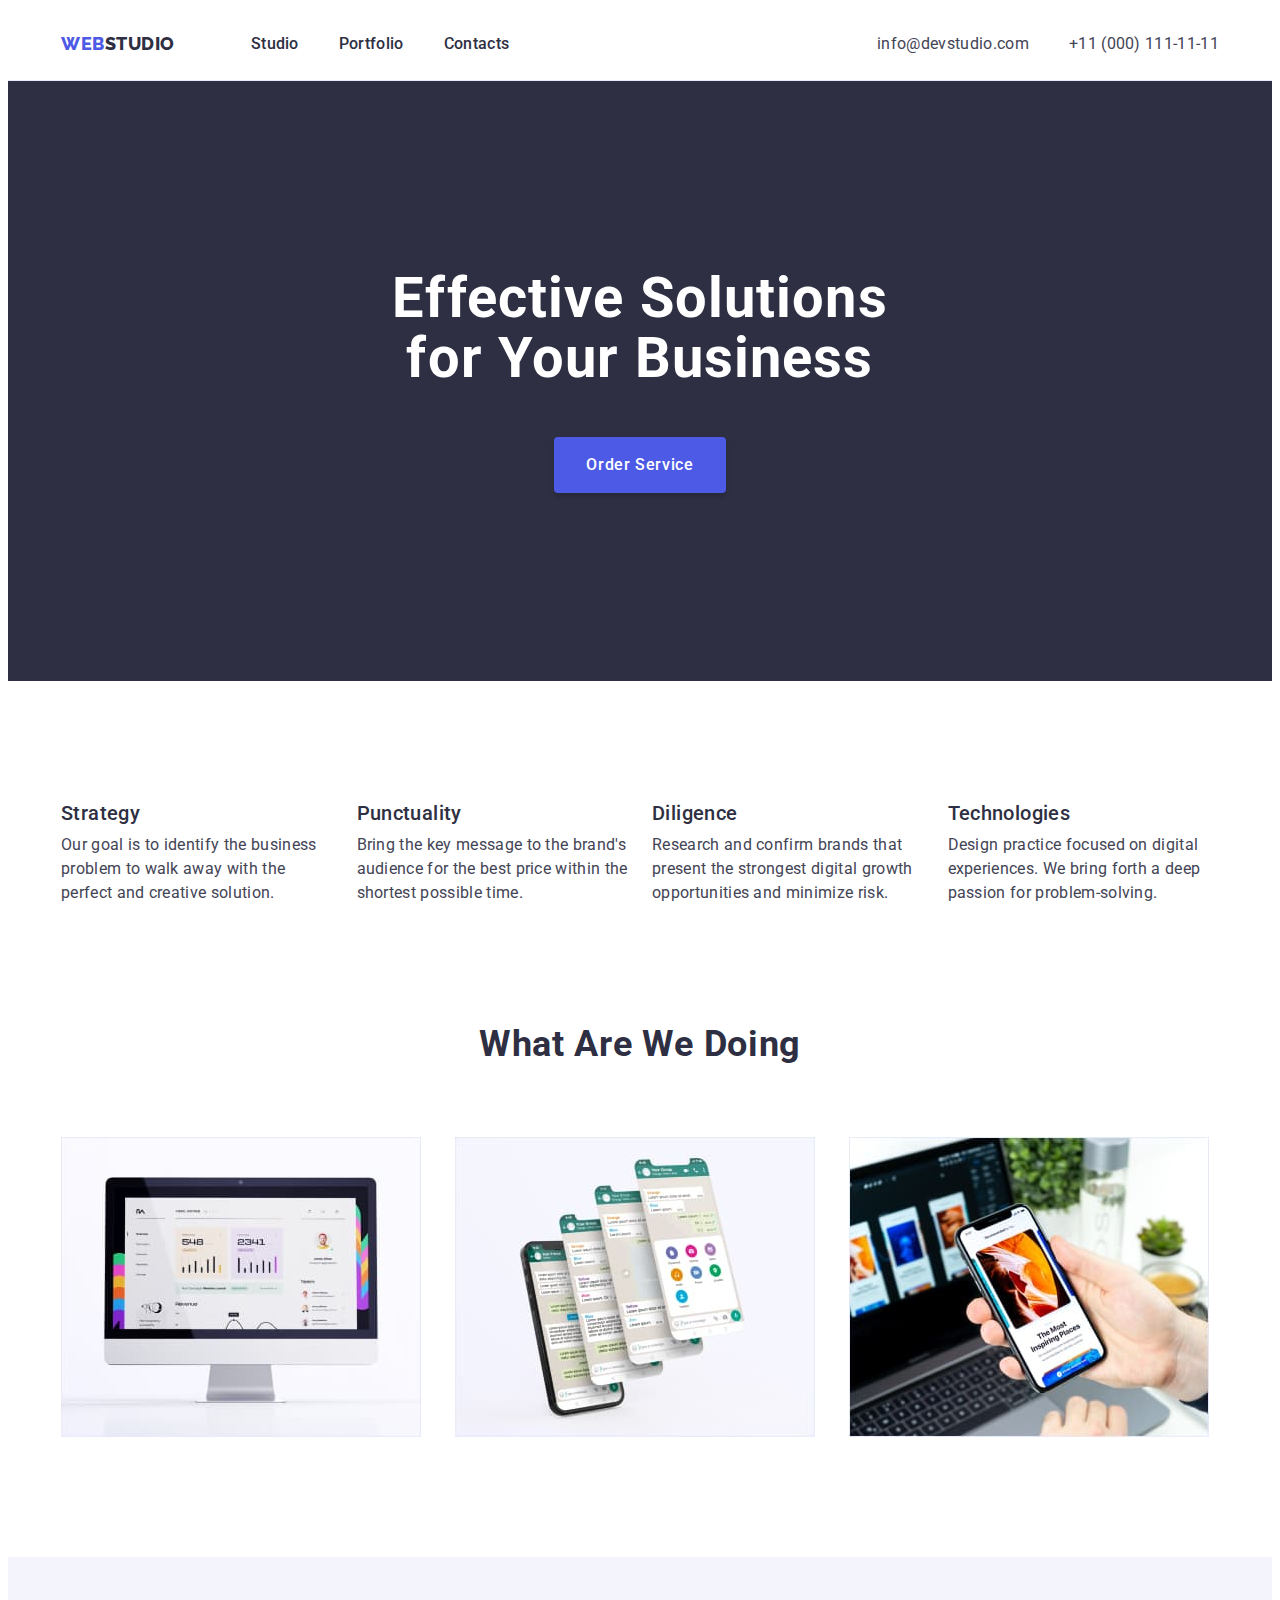
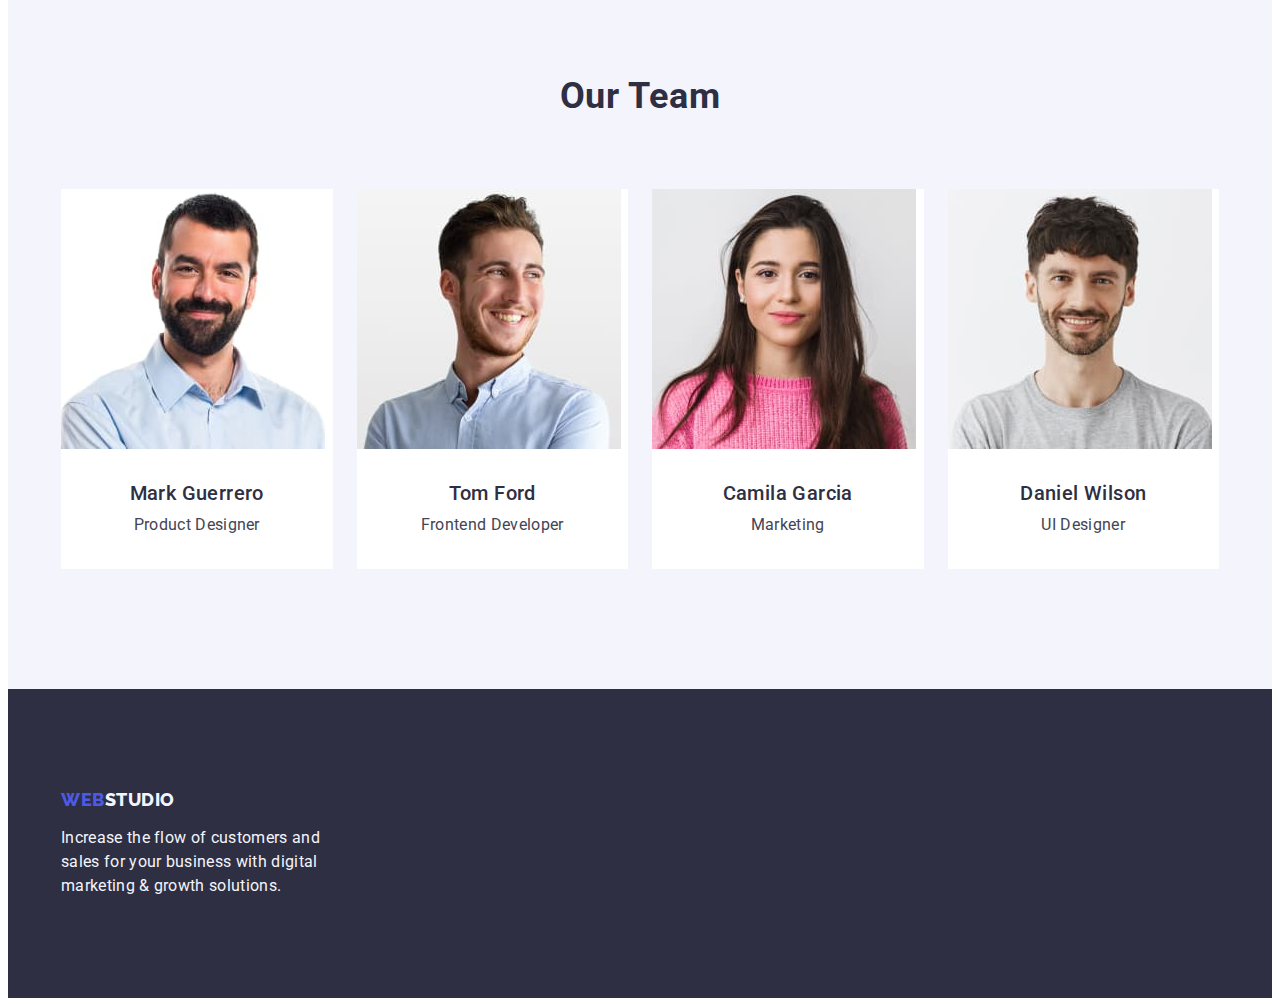
==== commit 05de747d: "fix all" ====
--- a/index.html
+++ b/index.html
@@ -29,7 +29,7 @@
     <header class="header">
       <div class="head-cont container">
         <nav class="navigation">
-          <a href="./index.html" class="link logo"
+          <a href="./index.html" class="link logo logo-marg-head"
             >Web<span class="logo-head">Studio</span></a
           >
           <ul class="site-links list">
@@ -109,7 +109,7 @@
       </section>
 
       <!-- section 3 -->
-      <section class="section">
+      <section class="section section-doing">
         <div class="container">
           <h2 class="section-title">What are we doing</h2>
           <ul class="list doing">
@@ -117,7 +117,6 @@
               <img
                 src="./images/what-are-we-doing-monitor-image.jpg"
                 alt="Some info 1"
-                width="360"
                 class="img-block"
               />
             </li>
@@ -201,7 +200,7 @@
 
     <footer class="foot">
       <div class="container">
-        <a href="./index.html" class="link logo"
+        <a href="./index.html" class="link logo logo-marg-foot"
           >Web<span class="logo-foot">Studio</span></a
         >
         <p class="foot-text">
--- a/css/styles.css
+++ b/css/styles.css
@@ -17,6 +17,12 @@
     --font-btn-cat: #4D5AE5;
 
     --border-color:#E7E9FC;
+
+    /* lists const */
+    --qality-in-line: 4;
+    --doing-in-line: 3;
+    --members-in-line: 4;
+    --portfolio-in-line: 3;
 }
 /**
   |============================
@@ -34,11 +40,7 @@
     list-style-type: none;
 }
 
-.site-links{
-    padding: 0;
-    display: inherit;
-    margin-left: 76px;
-}
+
 .link{
     text-decoration: none;
 }
@@ -58,6 +60,7 @@
 
 .img-block{
     display: block;
+    max-width: 100%;
 }
 
 /**
@@ -71,13 +74,12 @@
 }
 .head-cont{
     display: flex;
+    align-items: center;
 }
 .navigation{
     display: inherit;
     align-items: center;
-}
-.site-link:not(:last-child){
-    margin-right: 40px;
+    margin-right: auto;
 }
 
 .site-nav {
@@ -91,9 +93,18 @@
     letter-spacing: 0.02em;
     line-height: 1.5;
 }
+.site-links {
+    padding: 0;
+    gap:40px;
+    display: inherit;
+}
+
+.site-link:not(:last-child) {
+    /* margin-right: 40px; */
+}
+
 .contacts {
     font-style: normal;
-    margin-left: auto;
 }
 
 .site-nav:hover, .site-nav:focus{
@@ -103,6 +114,7 @@
 .our-contacts{
     padding: 0;
     display: flex;
+    gap: 40px;
 }
 
 .link-cont{
@@ -135,22 +147,20 @@
 }
 .hero-title{
     padding: 0;
-    margin-left: auto;
-    margin-right: auto;
-    margin-top: 0;
-    margin-bottom: 0;
+    margin: 0 auto 48px;
+    max-width: 496px;
     color: var(--font-white);
     font-weight: 700;
     font-size: 56px;
     line-height: 1.07;
     letter-spacing: 0.02em;
-    width: 496px;
 }
 
 .order-service{
-    margin: 0;
+    display: block;
+    margin: 0 auto;
     padding: 16px 32px;
-    margin-top: 48px;
+    min-width: 169px;
     color: var(--font-white);
     font-family: 'Roboto', sans-serif;
     font-weight: 500;
@@ -169,8 +179,14 @@
 }
 
 /* sections */
-.section{    
-    margin-top: 120px;
+.section:nth-child(2){
+    padding: 120px 0;
+}
+.section:nth-child(3) {
+    padding-bottom: 120px;
+}
+.section:nth-child(4) {
+    padding: 120px 0;
 }
 
 .section-title{
@@ -185,21 +201,19 @@
 }
 .qalities {
     display: flex;
+    gap: 24px;
     padding: 0;
     margin: 0;
 }
 
 .qality {
-    width: 264px;
-    margin: 0;
-    padding: 0;
-    margin-right: 24px;
-}
-.qality:last-child{
-    margin-right: 0;
+    width: calc((100% - (24px * (var(--qality-in-line) - 1))) / var(--qality-in-line));
+    margin: 0;
+    padding: 0;
 }
 .qality-title{
     margin: 0;
+    margin-bottom: 8px;
     font-weight: 500;
     font-size: 20px;
     line-height: 1.2;
@@ -207,7 +221,7 @@
     color: var(--font-nav);
 }
 .text-qalities{
-    margin: 8px 0 0 0;
+    margin: 0;
     padding: 0;
     font-size: 16px;
     line-height: 1.5;
@@ -217,35 +231,31 @@
 /* Doing */
 .doing{
     display: flex;
-}
-.doing-list:not(:last-child){
-    margin-right: 24px;
+    gap:24px;
+}
+.doing-list{
+    width: calc((100% - (24px * (var(--doing-in-line) - 1))) / var(--doing-in-line));
 }
 
 /* Members */
 .team {
-    padding: 120px 0 120px 0;
     background-color: var(--bgc-team);
 }
 
 .team-list{
     display: flex;
+    gap: 24px;
 }
 
 .member {
-    margin-right: 24px;
+    width: calc((100% - (24px * (var(--members-in-line) - 1))) / var(--members-in-line));
     background-color: var(--font-white);
     text-align: center;
-    border-radius: 0px 0px 4px 4px;
-}
-.member:last-child{
-    margin-right: 0;
-}
-
+}
 
 .member-con{
     padding: 32px 16px;
-
+    border-radius: 0px 0px 4px 4px;
 }
 
 .member-title {
@@ -273,7 +283,7 @@
   |============================
 */
 .logo{
-    display: block;    
+    display: inline-block;    
     padding: 0;
     text-transform: uppercase;
     font-family: 'Raleway', sans-serif;
@@ -283,6 +293,12 @@
     letter-spacing: 0.03em;
     color: var(--font-logo);
 }
+.logo-marg-head {
+    margin-right: 76px;
+}
+.logo-marg-foot {
+    margin-bottom: 16px;
+}
 .logo-head{
     color: var(--font-logo-head);
 }
@@ -302,7 +318,7 @@
 }
 
 .foot-text{
-    margin: 16px 0 0 0;
+    margin: 0;
     width: 264px;
     font-size: 16px;
     line-height: 1.5;
@@ -341,12 +357,16 @@
 .applications{
     display: flex;
     flex-wrap: wrap;
-    margin-top: 72px;
+    column-gap: 24px;
+    row-gap: 48px;
 }
 .filter-list{
     display: flex;
     justify-content: center;
-}
+    gap: 24px;
+    margin-bottom: 72px;
+}
+
 .filter-button {
     font-family: "Roboto", sans-serif;
     font-weight: 500;
@@ -359,17 +379,18 @@
     border: 1px solid var(--border-color);
 }
 .filter-button:hover,
-.filter-button:focus,
-.filter-button:active {
+.filter-button:focus {
     color: var(--font-white);
     background: var(--bgc-btn-active);
     box-shadow: 0px 3px 1px rgba(0, 0, 0, 0.1), 0px 2px 1px rgba(0, 0, 0, 0.08), 0px 2px 2px rgba(0, 0, 0, 0.12);
+    border: 1px solid transparent;
 }
 
 .app-cont{
+    padding-top: 32px;
+    padding-right: 16px;
+    padding-bottom: 32px;
     padding-left: 16px;
-    padding-top: 32px;
-    padding-bottom: 32px;
     border-left: 1px solid var(--border-color);
     border-right: 1px solid var(--border-color);
     border-bottom: 1px solid var(--border-color);
@@ -379,15 +400,13 @@
     font-weight: 500;
     font-size: 20px;
     line-height: 1.2;
-    margin: 32px 0 0 16px;
-    letter-spacing: 0.02em;
-    margin: 0;
+    margin-bottom: 8px;
+    letter-spacing: 0.02em;
 }
 
 .app-text {
     color: var(--font-main);
     margin: 0;
-    margin-top: 8px;
     font-size: 16px;
     line-height: 1.5;
     letter-spacing: 0.02em;
@@ -396,21 +415,8 @@
 .app-list {
     padding: 0;
     text-align: left;
-}
-.app-list:not(:nth-of-type(3n)){
-    margin-right: 24px;
-}
-
-.app-list:not(:nth-last-of-type(-n+3)){
-    margin-bottom: 48px;
-}
-
-.app-list:nth-child(3n) {
-    margin-right: 0;
-}
-
-.filter-item:not(:last-child) {
-    margin-right: 24px;
-}
-
-
+    width: calc((100% - (24px * (var(--portfolio-in-line) - 1))) / var(--portfolio-in-line));
+}
+
+
+
